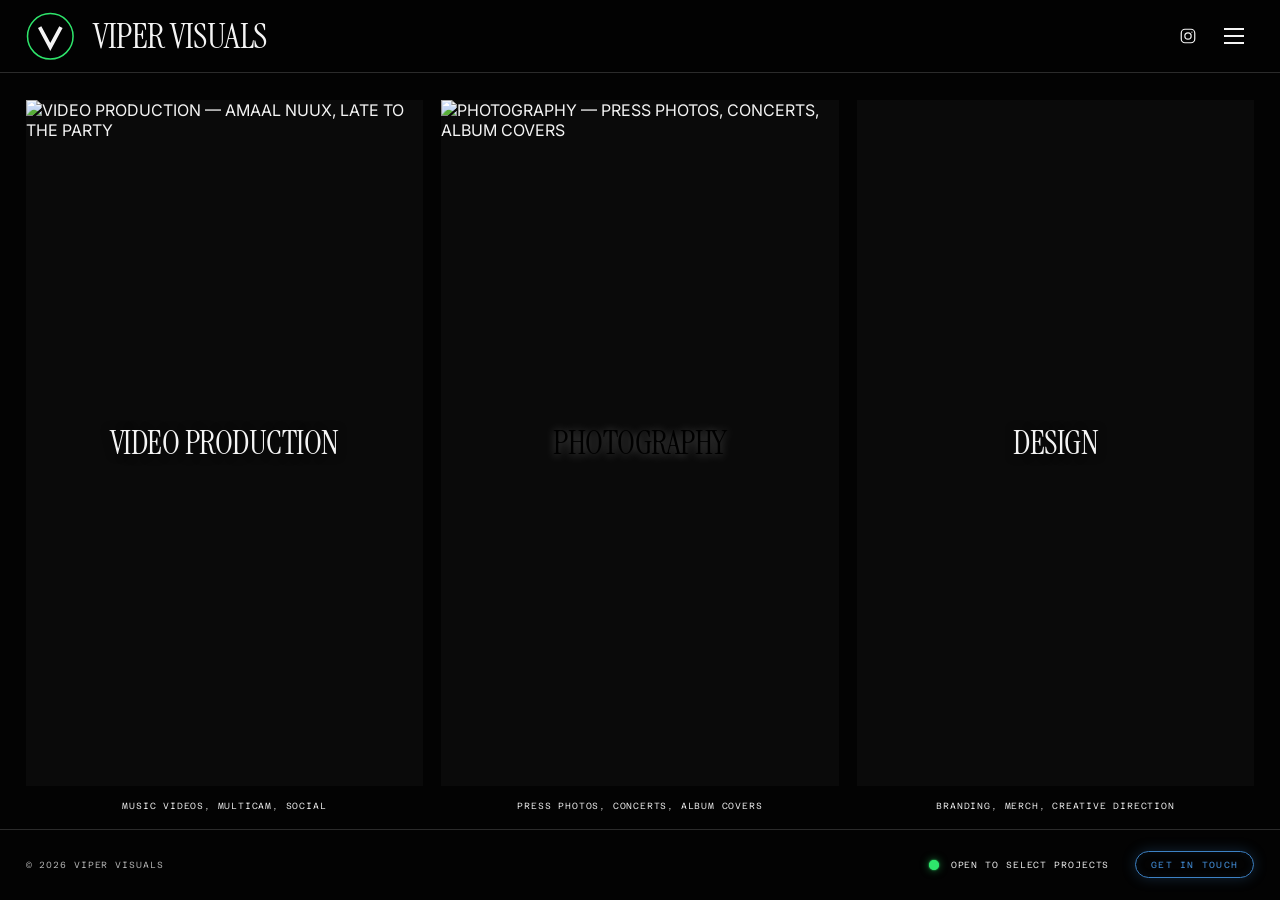
==== index.html @ f253864c "Inner pages mirror homepage: section-nav cards + new card copy; Instagram removed from menu Co-autho" ====
<!DOCTYPE html>
<html lang="en">
<head>
  <meta charset="UTF-8">
  <meta name="viewport" content="width=device-width, initial-scale=1.0">
  <title>VIPER VISUALS</title>
  <meta name="description" content="TORONTO-BASED CREATIVE DIRECTOR, VIDEOGRAPHER & PHOTOGRAPHER CREATING BOLD MUSIC VIDEOS, SOCIAL CONTENT, AND VISUAL DESIGN FOR ARTISTS & BRANDS WORLDWIDE.">
  <link rel="icon" type="image/gif" href="https://cdn.myportfolio.com/9844ffef-896f-4abd-b0bc-bec392563aaf/4862593e-65ee-498d-8f15-ce9776c79be1_rwc_208x220x638x638x4096.gif?h=65514d942333bce1de5e08b469adcd14">
  <link rel="preconnect" href="https://fonts.googleapis.com">
  <link rel="preconnect" href="https://fonts.gstatic.com" crossorigin>
  <link href="https://fonts.googleapis.com/css2?family=Inter:wght@500;700;800;900&family=Azeret+Mono:wght@200;300;400&family=Instrument+Serif&display=swap" rel="stylesheet">
  <link rel="stylesheet" href="assets/css/styles.css">
</head>
<body>

  <header class="site-header">
    <div class="header-inner">
      <div class="header-start">
      <a class="brand-logo" href="index.html" aria-label="VIPER VISUALS — HOME">
        <span class="logo-spin">
          <img src="https://cdn.myportfolio.com/9844ffef-896f-4abd-b0bc-bec392563aaf/4862593e-65ee-498d-8f15-ce9776c79be1_rwc_208x220x638x638x4096.gif?h=65514d942333bce1de5e08b469adcd14" alt="VIPER VISUALS LOGO" referrerpolicy="no-referrer" onerror="this.parentElement.classList.add('logo-fallback')">
          <svg class="logo-fallback-mark" viewBox="0 0 64 64" aria-hidden="true"><circle cx="32" cy="32" r="30" fill="none" stroke="#2ee56b" stroke-width="2"/><path d="M18 20 L32 46 L46 20" fill="none" stroke="#f4f4f4" stroke-width="5"/></svg>
        </span>
      </a>
      <a class="brand-name" href="index.html">VIPER VISUALS</a>
      </div>
      <div class="header-end">
        <a class="ig-link" href="https://www.instagram.com/thevipervisuals/" target="_blank" rel="noopener" aria-label="INSTAGRAM">
          <svg viewBox="0 0 24 24" fill="none" stroke-width="1.6" aria-hidden="true">
            <rect x="3" y="3" width="18" height="18" rx="5"/>
            <circle cx="12" cy="12" r="4.2"/>
            <circle cx="17.2" cy="6.8" r="0.9" fill="currentColor" stroke="none"/>
          </svg>
        </a>
        <button class="menu-btn" aria-expanded="false" aria-controls="site-menu">
          <span></span><span></span><span></span>
          <span class="sr-only">MENU</span>
        </button>
      </div>
    </div>
    <nav id="site-menu" class="site-menu" aria-label="MAIN MENU">
      <ul>
        <li><a class="menu-link" href="index.html" aria-current="page">HOME</a></li>
        <li><a class="menu-link" href="video-production.html">VIDEO PRODUCTION</a></li>
        <li><a class="menu-link" href="photography.html">PHOTOGRAPHY</a></li>
        <li><a class="menu-link" href="design.html">DESIGN</a></li>
        <li><a class="menu-link" href="contact.html">CONTACT</a></li>
      </ul>
    </nav>
  </header>

  <main>
    <!-- PAGES -->
    <section class="pages-grid" aria-label="PAGES">
      <a class="page-card reveal" href="video-production.html">
        <span class="card-media">
          <img src="https://cdn.myportfolio.com/9844ffef-896f-4abd-b0bc-bec392563aaf/73fd5890-8229-4748-9e6f-3220c53ed5e3_carw_4x3x5120.gif?h=74c5c43b46e9473159f06a3eafb1ee37" alt="VIDEO PRODUCTION — AMAAL NUUX, LATE TO THE PARTY" loading="eager" referrerpolicy="no-referrer">
          <h2 class="card-title">VIDEO PRODUCTION</h2>
        </span>
        <p class="card-desc">MUSIC VIDEOS, MULTICAM, SOCIAL</p>
      </a>

      <a class="page-card reveal" href="photography.html">
        <span class="card-media">
          <img src="https://cdn.myportfolio.com/9844ffef-896f-4abd-b0bc-bec392563aaf/80662403-5e3b-4675-8388-42925cc19fa2_rw_1200.jpg?h=569a7ff99006b817c26c7671c16d99c1" alt="PHOTOGRAPHY — PRESS PHOTOS, CONCERTS, ALBUM COVERS" loading="eager" referrerpolicy="no-referrer">
          <h2 class="card-title on-light">PHOTOGRAPHY</h2>
        </span>
        <p class="card-desc">PRESS PHOTOS, CONCERTS, ALBUM COVERS</p>
      </a>

      <a class="page-card reveal" href="design.html">
        <span class="card-media stack">
          <img src="https://cdn.myportfolio.com/9844ffef-896f-4abd-b0bc-bec392563aaf/b6b20203-a625-4d43-b919-d3b11c50da83_rw_1920.jpg?h=2e42c3aa8d475a5ec72bd8544a825964" alt="DESIGN — HOLOGRAMME BRAND IDENTITY" loading="eager" referrerpolicy="no-referrer">
          <img src="https://cdn.myportfolio.com/9844ffef-896f-4abd-b0bc-bec392563aaf/571da5f2-b58e-45b6-a534-6ddd43434285_rw_1920.jpg?h=be4ab4c22f4956bb992b1a386523c1dd" alt="DESIGN — LOGO VARIATIONS" loading="eager" referrerpolicy="no-referrer">
          <img src="https://cdn.myportfolio.com/9844ffef-896f-4abd-b0bc-bec392563aaf/77bdf339-7cfa-4d4c-bf39-3b2779031516_rw_1920.jpg?h=73864d3dd53551f6b1b6efc32bbef86d" alt="DESIGN — SOUNDS LIKE A MEMORY CLOTHING" loading="eager" referrerpolicy="no-referrer">
          <h2 class="card-title">DESIGN</h2>
        </span>
        <p class="card-desc">BRANDING, MERCH, CREATIVE DIRECTION</p>
      </a>
    </section>

    <!-- SECOND FULL-WIDTH LINE -->
    <div class="rule" role="presentation"></div>

    <!-- STATUS BAR -->
    <section class="status-bar" aria-label="STATUS">
      <span class="status-copy">© 2026 VIPER VISUALS</span>
      <div class="status-end">
        <p class="status-left"><span class="pulse-dot" aria-hidden="true"></span>OPEN TO SELECT PROJECTS</p>
        <a class="btn-nova" href="contact.html">GET IN TOUCH</a>
      </div>
    </section>
  </main>

  <script src="assets/js/main.js"></script>
</body>
</html>
---- assets/css/styles.css ----
/* ============================================================
   VIPER VISUALS — GLOBAL STYLESHEET
   Fonts: Instrument Serif (brand + page headers + menu)
          Inter (body / UI text — ALL CAPS)
          Azeret Mono (descriptions — light)
   Layout: fixed viewport, NO vertical scroll.
           Header + status bar pinned by flex column;
           inner pages scroll HORIZONTALLY.
   ============================================================ */

:root {
  --bg: #030303;
  --bg-soft: #0a0a0a;
  --ink: #f4f4f4;
  --muted: #b8b8b8;
  --line: rgba(244, 244, 244, 0.16);
  --line-soft: rgba(244, 244, 244, 0.08);
  --accent: #3d82c6;              /* viper blue — matched to logo */
  --accent-glow: rgba(61, 130, 198, 0.5);
  --dot: #2ee56b;                 /* "online" green */
  --dot-glow: rgba(46, 229, 107, 0.55);
  --sans: "Inter", "Helvetica Neue", Helvetica, Arial, sans-serif;
  --serif: "Instrument Serif", Georgia, "Times New Roman", serif;
  --mono: "Azeret Mono", "SFMono-Regular", Menlo, Consolas, monospace;
  --gutter: clamp(18px, 2vw, 28px);
  --header-h: clamp(64px, 8vh, 92px);
  --top-gap: clamp(16px, 3vh, 32px);   /* space under the header line */
  --bottom-gap: clamp(12px, 2vh, 18px);
}

* { margin: 0; padding: 0; box-sizing: border-box; }

html { height: 100%; }

body {
  height: 100dvh;
  overflow: hidden;                 /* true non-scrollable site */
  display: flex;
  flex-direction: column;
  background: var(--bg);
  color: var(--ink);
  font-family: var(--sans);
  text-transform: uppercase;
  -webkit-font-smoothing: antialiased;
}

img { display: block; max-width: 100%; }

a { color: inherit; text-decoration: none; }

::selection { background: var(--accent); color: #000; }

.sr-only {
  position: absolute; width: 1px; height: 1px;
  margin: -1px; padding: 0; border: 0;
  clip: rect(0 0 0 0); overflow: hidden; white-space: nowrap;
}

/* thin horizontal scrollbars for the strips */
.video-grid::-webkit-scrollbar,
.photo-grid::-webkit-scrollbar,
.design-grid::-webkit-scrollbar,
.pages-grid::-webkit-scrollbar { height: 6px; }
.video-grid::-webkit-scrollbar-thumb,
.photo-grid::-webkit-scrollbar-thumb,
.design-grid::-webkit-scrollbar-thumb,
.pages-grid::-webkit-scrollbar-thumb { background: var(--line); }
.video-grid, .photo-grid, .design-grid, .pages-grid { scrollbar-width: thin; scrollbar-color: var(--line) transparent; }

/* ------------------------------------------------------------
   HEADER / BANNER — always pinned at top
   ------------------------------------------------------------ */
.site-header {
  flex: none;
  position: relative;
  z-index: 60;
  background: rgba(3, 3, 3, 0.92);
  backdrop-filter: blur(8px);
  border-bottom: 1px solid var(--line); /* the line under the banner */
}

.header-inner {
  display: flex;
  align-items: center;
  justify-content: space-between;
  height: var(--header-h);
  padding: 0 var(--gutter);
}

/* logo + brand, left side */
.header-start {
  display: flex;
  align-items: center;
  gap: clamp(12px, 1.5vw, 20px);
}

/* logo, far left — the GIF animates itself */
.brand-logo { line-height: 0; }

.logo-spin {
  position: relative;
  display: inline-block;
  height: clamp(44px, 5.4vh, 60px);
}

.logo-spin img {
  height: 100%; width: auto;
  object-fit: contain;
}

.logo-fallback-mark { display: none; height: 100%; aspect-ratio: 1; }

.logo-spin.logo-fallback img { display: none; }
.logo-spin.logo-fallback .logo-fallback-mark { display: block; }

/* brand name, left beside the logo */
.brand-name {
  font-family: var(--serif);
  font-weight: 400;
  font-size: clamp(1.3rem, 2.8vw, 2.2rem);
  letter-spacing: -0.015em;
  white-space: nowrap;
  transition: color 0.25s ease;
}
.brand-name:hover { color: var(--accent); }

/* instagram + burger, far right */
.header-end {
  display: flex;
  align-items: center;
  gap: clamp(12px, 1.4vw, 18px);
}

.menu-btn {
  width: 40px; height: 40px;
  display: inline-flex;
  flex-direction: column;
  align-items: center;
  justify-content: center;
  gap: 5px;
  background: none; border: 0; cursor: pointer;
}
.menu-btn span:not(.sr-only) {
  display: block;
  width: 20px; height: 2px;
  background: var(--ink);
  transition: transform 0.3s ease, opacity 0.3s ease;
}
.menu-btn:hover span:not(.sr-only) { background: var(--accent); }

.menu-btn[aria-expanded="true"] span:nth-child(1) { transform: translateY(7px) rotate(45deg); }
.menu-btn[aria-expanded="true"] span:nth-child(2) { opacity: 0; }
.menu-btn[aria-expanded="true"] span:nth-child(3) { transform: translateY(-7px) rotate(-45deg); }

/* drop-down menu */
.site-menu {
  position: absolute;
  top: 100%; left: 0; right: 0;
  background: var(--bg);
  border-bottom: 1px solid var(--line);
  overflow: hidden;
  max-height: 0;
  transition: max-height 0.4s ease;
}
.site-menu.open { max-height: 460px; }

.site-menu ul { list-style: none; padding: 12px var(--gutter) 20px; }

.site-menu a.menu-link {
  display: flex;
  justify-content: flex-end;
  align-items: baseline;
  padding: 13px 4px;
  border-bottom: 1px solid var(--line-soft);
  font-family: var(--serif);
  font-weight: 400;
  font-size: clamp(1rem, 2.4vw, 1.4rem);
  letter-spacing: -0.015em;
  transition: color 0.2s ease, padding-right 0.2s ease;
}
.site-menu a.menu-link:hover { color: var(--accent); padding-right: 12px; }
.site-menu a.menu-link[aria-current="page"] { color: var(--accent); }

/* ------------------------------------------------------------
   MAIN — fills the viewport between header and status bar
   ------------------------------------------------------------ */
main {
  flex: 1;
  min-height: 0;
  display: flex;
  flex-direction: column;
}

/* ------------------------------------------------------------
   HOME — three tall cards filling the viewport
   ------------------------------------------------------------ */
.pages-grid {
  flex: 1;
  min-height: 0;
  display: grid;
  grid-template-columns: repeat(3, 1fr);
  gap: clamp(14px, 1.4vw, 20px);
  padding: var(--top-gap) var(--gutter) var(--bottom-gap);
}

.page-card { display: flex; flex-direction: column; min-height: 0; }

.card-media {
  position: relative;
  display: block;
  flex: 1;
  min-height: 0;
  overflow: hidden;
  background: var(--bg-soft);
}

.card-media img {
  width: 100%; height: 100%;
  object-fit: cover;
  transition: filter 0.55s ease, transform 0.9s cubic-bezier(0.2, 0.6, 0.2, 1);
}

/* hover: invert the image */
.page-card:hover .card-media img,
.page-card:focus-visible .card-media img {
  filter: invert(1);
  transform: scale(1.04);
}

/* stacked images flipping like a GIF (design card) — rapid fire */
.card-media.stack img {
  position: absolute; inset: 0;
  opacity: 0;
  animation: flip 1.2s linear infinite;
}
.card-media.stack img:nth-of-type(1) { animation-delay: 0s; }
.card-media.stack img:nth-of-type(2) { animation-delay: 0.4s; }
.card-media.stack img:nth-of-type(3) { animation-delay: 0.8s; }
@keyframes flip {
  0%, 33.32%   { opacity: 1; }
  33.33%, 100% { opacity: 0; }
}
@media (prefers-reduced-motion: reduce) {
  .card-media.stack img { animation: none; opacity: 1; }
  .card-media.stack img:nth-of-type(n+2) { opacity: 0; }
}

.card-title {
  position: absolute;
  left: 0; right: 0; top: 50%;
  transform: translateY(-50%);
  text-align: center;
  font-family: var(--serif);
  font-weight: 400;
  font-size: clamp(1.3rem, 2.6vw, 2.5rem);
  letter-spacing: -0.015em;
  line-height: 1.1;
  text-shadow: 0 1px 10px rgba(0, 0, 0, 0.55);
  pointer-events: none;
}

/* black title for light-background images */
.card-title.on-light {
  color: #000;
  text-shadow: 0 1px 10px rgba(255, 255, 255, 0.35);
}
/* when the image inverts on hover, flip the title back to white */
.page-card:hover .card-title.on-light,
.page-card:focus-visible .card-title.on-light {
  color: #fff;
  text-shadow: 0 1px 10px rgba(0, 0, 0, 0.55);
}

/* description under the box — Azeret Mono, light */
.card-desc {
  margin-top: clamp(10px, 1.6vh, 16px);
  text-align: center;
  font-family: var(--mono);
  font-weight: 300;
  font-size: clamp(0.5rem, 0.7vw, 0.65rem);
  letter-spacing: 0.09em;
  color: var(--ink);
}

/* ------------------------------------------------------------
   FULL-WIDTH RULE — sits directly above the status bar
   ------------------------------------------------------------ */
.rule {
  flex: none;
  height: 1px;
  background: var(--line);
}

/* ------------------------------------------------------------
   STATUS BAR — always pinned at bottom
   ------------------------------------------------------------ */
.status-bar {
  flex: none;
  display: flex;
  align-items: center;
  justify-content: space-between;
  gap: 14px 28px;
  padding: clamp(14px, 2.4vh, 22px) var(--gutter);
  font-family: var(--mono);
  font-weight: 300;
  font-size: clamp(0.5rem, 0.7vw, 0.65rem);
  letter-spacing: 0.1em;
}

.status-copy { color: var(--muted); }

.status-end { display: flex; align-items: center; gap: clamp(16px, 2vw, 26px); }

.status-left { display: inline-flex; align-items: center; gap: 12px; }

.pulse-dot {
  position: relative;
  width: 10px; height: 10px;
  border-radius: 50%;
  background: var(--dot);
  box-shadow: 0 0 8px var(--dot-glow), 0 0 2px var(--dot);
  flex: none;
}
.pulse-dot::after {
  content: "";
  position: absolute; inset: 0;
  border-radius: 50%;
  border: 1px solid var(--dot);
  animation: ping 2.2s ease-out infinite;
}
@keyframes ping {
  0%   { transform: scale(1);   opacity: 0.9; }
  80%  { transform: scale(2.6); opacity: 0; }
  100% { transform: scale(2.6); opacity: 0; }
}

.ig-link {
  line-height: 0;
  transition: transform 0.25s ease;
}
.ig-link svg { width: 18px; height: 18px; stroke: var(--ink); transition: stroke 0.25s ease; }
.ig-link:hover { transform: translateY(-2px); }
.ig-link:hover svg { stroke: var(--accent); }

/* "nova" get-in-touch button */
.btn-nova {
  display: inline-block;
  padding: 0.85em 1.7em;
  border: 1px solid var(--accent);
  border-radius: 999px;
  color: var(--accent);
  font-family: var(--mono);
  font-weight: 400;
  letter-spacing: 0.14em;
  box-shadow: 0 0 14px rgba(61, 130, 198, 0.28), inset 0 0 8px rgba(61, 130, 198, 0.1);
  transition: background 0.25s ease, color 0.25s ease, box-shadow 0.25s ease;
}
.btn-nova:hover {
  background: var(--accent);
  color: #000;
  box-shadow: 0 0 26px var(--accent-glow);
}

/* ------------------------------------------------------------
   INNER PAGES — compact hero + horizontal strips
   ------------------------------------------------------------ */
.page-hero {
  flex: none;
  padding: var(--top-gap) var(--gutter) clamp(10px, 1.8vh, 16px);
}
.page-hero .kicker {
  font-family: var(--mono);
  font-weight: 300;
  font-size: 0.6rem;
  letter-spacing: 0.22em;
  color: var(--accent);
  margin-bottom: 8px;
}
.page-hero h1 {
  font-family: var(--serif);
  font-weight: 400;
  font-size: clamp(1.7rem, 3.8vw, 3.1rem);
  letter-spacing: -0.015em;
  line-height: 1.02;
}
.page-hero .lede {
  margin-top: 8px;
  max-width: 90ch;
  font-family: var(--mono);
  font-weight: 300;
  font-size: clamp(0.6rem, 0.85vw, 0.75rem);
  letter-spacing: 0.08em;
  line-height: 1.7;
  color: var(--muted);
}

/* horizontal strips */
.video-grid,
.photo-grid,
.design-grid {
  flex: 1;
  min-height: 0;
  display: flex;
  gap: clamp(12px, 1.4vw, 20px);
  overflow-x: auto;
  overflow-y: hidden;
  padding: 0 var(--gutter) var(--bottom-gap);
}

/* video cards */
.video-card {
  flex: 0 0 clamp(300px, 38vw, 560px);
  display: flex;
  flex-direction: column;
  min-height: 0;
  background: none; border: 0; cursor: pointer;
  color: inherit; text-align: left;
}
.video-thumb {
  position: relative;
  flex: 1;
  min-height: 0;
  overflow: hidden;
  background: var(--bg-soft);
}
.video-thumb img { width: 100%; height: 100%; object-fit: cover; transition: filter 0.5s ease, transform 0.8s ease; }
.video-card:hover .video-thumb img { filter: invert(1); transform: scale(1.03); }

.play-badge {
  position: absolute; top: 50%; left: 50%;
  transform: translate(-50%, -50%);
  width: 56px; height: 56px;
  border: 1px solid var(--ink);
  border-radius: 50%;
  display: grid; place-items: center;
  background: rgba(0, 0, 0, 0.45);
  transition: background 0.25s ease, border-color 0.25s ease;
}
.play-badge::before {
  content: "";
  border-style: solid;
  border-width: 8px 0 8px 14px;
  border-color: transparent transparent transparent var(--ink);
  margin-left: 4px;
  transition: border-color 0.25s ease;
}
.video-card:hover .play-badge { background: var(--accent); border-color: var(--accent); }
.video-card:hover .play-badge::before { border-left-color: #000; }

.video-meta {
  display: flex;
  justify-content: space-between;
  gap: 12px;
  margin-top: 10px;
  font-family: var(--mono);
  font-weight: 300;
  font-size: 0.62rem;
  letter-spacing: 0.1em;
}
.video-meta .v-title { color: var(--ink); }
.video-meta .v-tag { color: var(--muted); flex: none; }

/* photo strip */
.photo-tile {
  position: relative;
  flex: 0 0 clamp(200px, 24vw, 340px);
  height: 100%;
  overflow: hidden;
  background: var(--bg-soft);
  border: 0; cursor: zoom-in; padding: 0;
}
.photo-tile img { width: 100%; height: 100%; object-fit: cover; transition: filter 0.5s ease, transform 0.8s ease; }
.photo-tile:hover img { filter: invert(1); transform: scale(1.04); }
.photo-tile.hide { display: none; }

/* design strip */
.design-tile {
  flex: 0 0 clamp(260px, 30vw, 420px);
  border: 1px solid var(--line-soft);
  display: flex;
  flex-direction: column;
  min-height: 0;
}
.design-tile .card-media { flex: 1; min-height: 0; }
.design-tile.type-tile {
  display: grid; place-items: center;
  background:
    repeating-linear-gradient(-45deg, transparent 0 14px, var(--line-soft) 14px 15px);
  text-align: center;
  padding: 20px;
}
.design-tile.type-tile strong {
  font-family: var(--serif);
  font-weight: 400;
  font-size: clamp(1.4rem, 2.6vw, 2.4rem);
  letter-spacing: -0.015em;
}
.design-tile.type-tile span {
  display: block;
  margin-top: 10px;
  font-family: var(--mono); font-weight: 300;
  font-size: 0.62rem; letter-spacing: 0.14em; color: var(--muted);
}
.design-tile .card-desc { padding: 0 10px var(--bottom-gap); }

/* ------------------------------------------------------------
   CONTACT
   ------------------------------------------------------------ */
.contact-wrap {
  flex: 1;
  min-height: 0;
  display: grid;
  grid-template-columns: 1fr 1fr;
  gap: clamp(28px, 4vw, 72px);
  padding: 0 var(--gutter) var(--bottom-gap);
  overflow: hidden;
}
.contact-info p {
  font-family: var(--mono); font-weight: 300;
  font-size: 0.68rem; letter-spacing: 0.1em;
  line-height: 2.1; color: var(--muted);
}
.contact-info a { color: var(--ink); border-bottom: 1px solid var(--line); transition: color .2s ease, border-color .2s ease; }
.contact-info a:hover { color: var(--accent); border-color: var(--accent); }

.contact-form { display: grid; gap: 16px; align-content: start; }
.field label {
  display: block;
  font-family: var(--mono); font-weight: 300;
  font-size: 0.6rem; letter-spacing: 0.18em;
  color: var(--muted);
  margin-bottom: 6px;
}
.field input, .field textarea {
  width: 100%;
  background: transparent;
  border: 0;
  border-bottom: 1px solid var(--line);
  color: var(--ink);
  font-family: var(--mono);
  font-weight: 300;
  font-size: 0.75rem;
  letter-spacing: 0.06em;
  text-transform: uppercase;
  padding: 8px 2px;
  resize: none;
  transition: border-color 0.2s ease;
}
.field input:focus, .field textarea:focus { outline: none; border-color: var(--accent); }

.form-note {
  font-family: var(--mono); font-weight: 300;
  font-size: 0.62rem; letter-spacing: 0.1em;
  color: var(--accent);
  min-height: 1.2em;
}

/* ------------------------------------------------------------
   MODAL (video player + lightbox)
   ------------------------------------------------------------ */
.modal {
  position: fixed; inset: 0; z-index: 90;
  display: none;
  align-items: center; justify-content: center;
  padding: clamp(14px, 4vw, 48px);
  background: rgba(0, 0, 0, 0.9);
}
.modal.open { display: flex; }
.modal-frame {
  position: relative;
  width: min(1100px, 100%);
  aspect-ratio: 16 / 9;
  max-height: 82dvh;
  background: #000;
  border: 1px solid var(--line);
}
.modal-frame iframe, .modal-frame img,
.modal-body iframe, .modal-body img { width: 100%; height: 100%; object-fit: contain; border: 0; }
.modal-body { position: absolute; inset: 0; }
.modal-close {
  position: absolute; top: -40px; right: 0;
  background: none; border: 0; cursor: pointer;
  color: var(--ink);
  font-family: var(--mono); font-weight: 300;
  font-size: 0.65rem; letter-spacing: 0.2em;
}
.modal-close:hover { color: var(--accent); }

/* ------------------------------------------------------------
   REVEAL ON SCROLL (entrance only — page never scrolls)
   ------------------------------------------------------------ */
.reveal { opacity: 0; transform: translateY(14px); transition: opacity 0.7s ease, transform 0.7s ease; }
.reveal.in { opacity: 1; transform: none; }
@media (prefers-reduced-motion: reduce) {
  .reveal { opacity: 1; transform: none; transition: none; }
}

/* ------------------------------------------------------------
   RESPONSIVE
   ------------------------------------------------------------ */
@media (max-width: 980px) {
  .video-card { flex-basis: 62vw; }
  .photo-tile { flex-basis: 40vw; }
  .design-tile { flex-basis: 62vw; }
  .contact-wrap { grid-template-columns: 1fr; overflow-y: auto; }
  .page-hero .lede { display: none; }
}

@media (max-width: 860px) {
  .pages-grid { display: flex; overflow-x: auto; overflow-y: hidden; }
  .page-card { flex: 0 0 78vw; }
  .status-bar { flex-direction: column; align-items: center; gap: 10px; padding: 12px var(--gutter); }
}
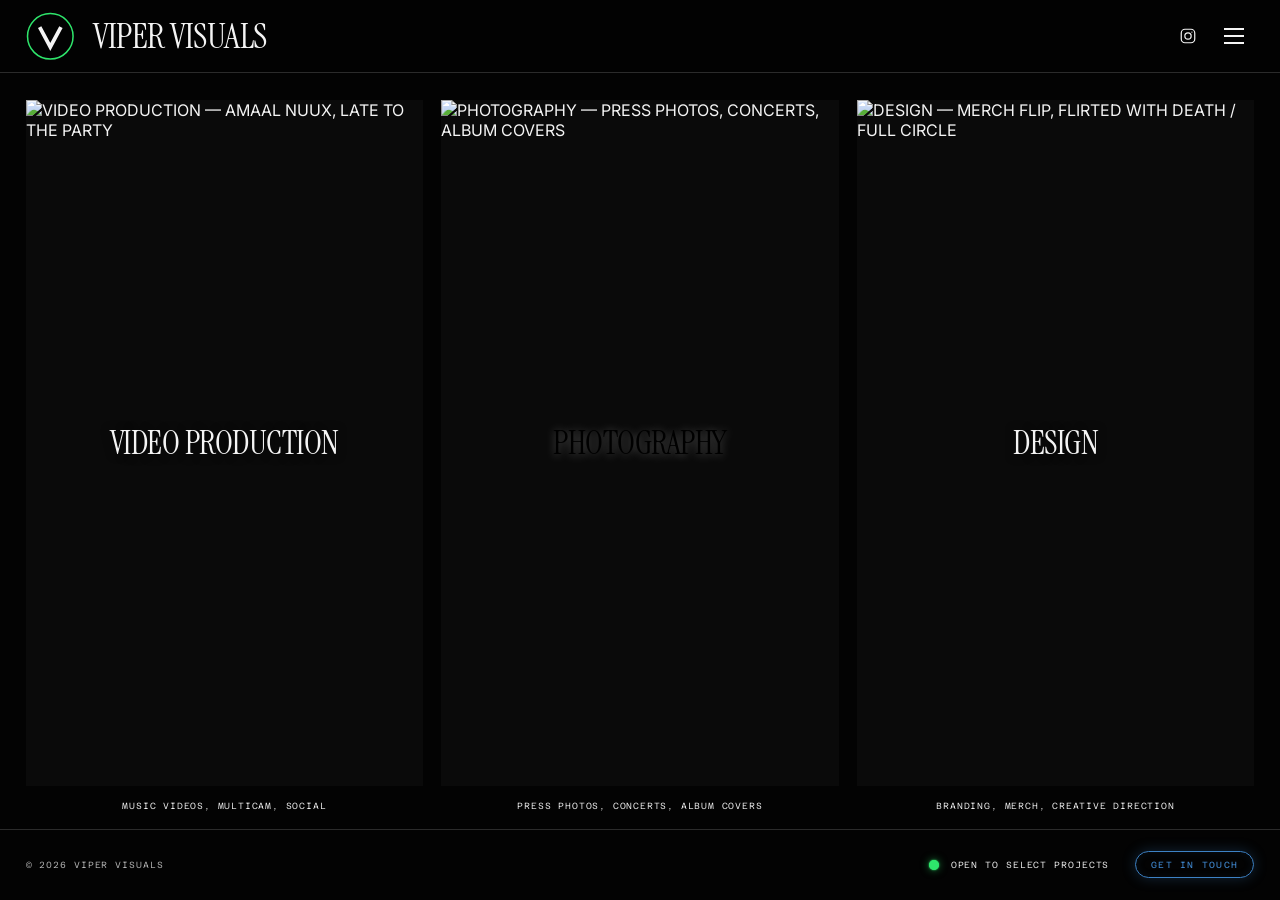
==== commit 66b70665: "Design slideshow swapped for the self-animating merch flip GIF Co-authored-by: arena-agent <29705374" ====
--- a/index.html
+++ b/index.html
@@ -69,10 +69,8 @@
       </a>
 
       <a class="page-card reveal" href="design.html">
-        <span class="card-media stack">
-          <img src="https://cdn.myportfolio.com/9844ffef-896f-4abd-b0bc-bec392563aaf/b6b20203-a625-4d43-b919-d3b11c50da83_rw_1920.jpg?h=2e42c3aa8d475a5ec72bd8544a825964" alt="DESIGN — HOLOGRAMME BRAND IDENTITY" loading="eager" referrerpolicy="no-referrer">
-          <img src="https://cdn.myportfolio.com/9844ffef-896f-4abd-b0bc-bec392563aaf/571da5f2-b58e-45b6-a534-6ddd43434285_rw_1920.jpg?h=be4ab4c22f4956bb992b1a386523c1dd" alt="DESIGN — LOGO VARIATIONS" loading="eager" referrerpolicy="no-referrer">
-          <img src="https://cdn.myportfolio.com/9844ffef-896f-4abd-b0bc-bec392563aaf/77bdf339-7cfa-4d4c-bf39-3b2779031516_rw_1920.jpg?h=73864d3dd53551f6b1b6efc32bbef86d" alt="DESIGN — SOUNDS LIKE A MEMORY CLOTHING" loading="eager" referrerpolicy="no-referrer">
+        <span class="card-media">
+          <img src="https://s2.ezgif.com/tmp/ezgif-2cfe284b6911e776.gif" alt="DESIGN — MERCH FLIP, FLIRTED WITH DEATH / FULL CIRCLE" loading="eager" referrerpolicy="no-referrer">
           <h2 class="card-title">DESIGN</h2>
         </span>
         <p class="card-desc">BRANDING, MERCH, CREATIVE DIRECTION</p>
--- a/assets/css/styles.css
+++ b/assets/css/styles.css
@@ -362,6 +362,56 @@
 }
 
 /* ------------------------------------------------------------
+   INNER PAGES — homepage cards first; current card opens the strip
+   ------------------------------------------------------------ */
+.page-card.current .card-title { color: var(--accent); }
+
+.content-view {
+  flex: 1;
+  min-height: 0;
+  display: flex;
+  flex-direction: column;
+  padding-top: var(--top-gap);
+}
+.content-view[hidden] { display: none; }
+
+.strip-head {
+  flex: none;
+  display: flex;
+  align-items: flex-end;
+  justify-content: space-between;
+  gap: 14px;
+  padding: 0 var(--gutter) clamp(8px, 1.4vh, 14px);
+}
+.strip-title {
+  font-family: var(--serif);
+  font-weight: 400;
+  font-size: clamp(1.2rem, 2.4vw, 2rem);
+  letter-spacing: -0.015em;
+}
+.strip-desc {
+  font-family: var(--mono);
+  font-weight: 200;
+  font-size: 0.5rem;
+  letter-spacing: 0.22em;
+  color: var(--muted);
+  margin-top: 4px;
+}
+.back-btn {
+  background: none;
+  border: 1px solid var(--line);
+  color: var(--ink);
+  font-family: var(--mono);
+  font-weight: 300;
+  font-size: 0.55rem;
+  letter-spacing: 0.2em;
+  padding: 8px 16px;
+  cursor: pointer;
+  transition: color 0.2s ease, border-color 0.2s ease;
+}
+.back-btn:hover { color: var(--accent); border-color: var(--accent); }
+
+/* ------------------------------------------------------------
    INNER PAGES — compact hero + horizontal strips
    ------------------------------------------------------------ */
 .page-hero {
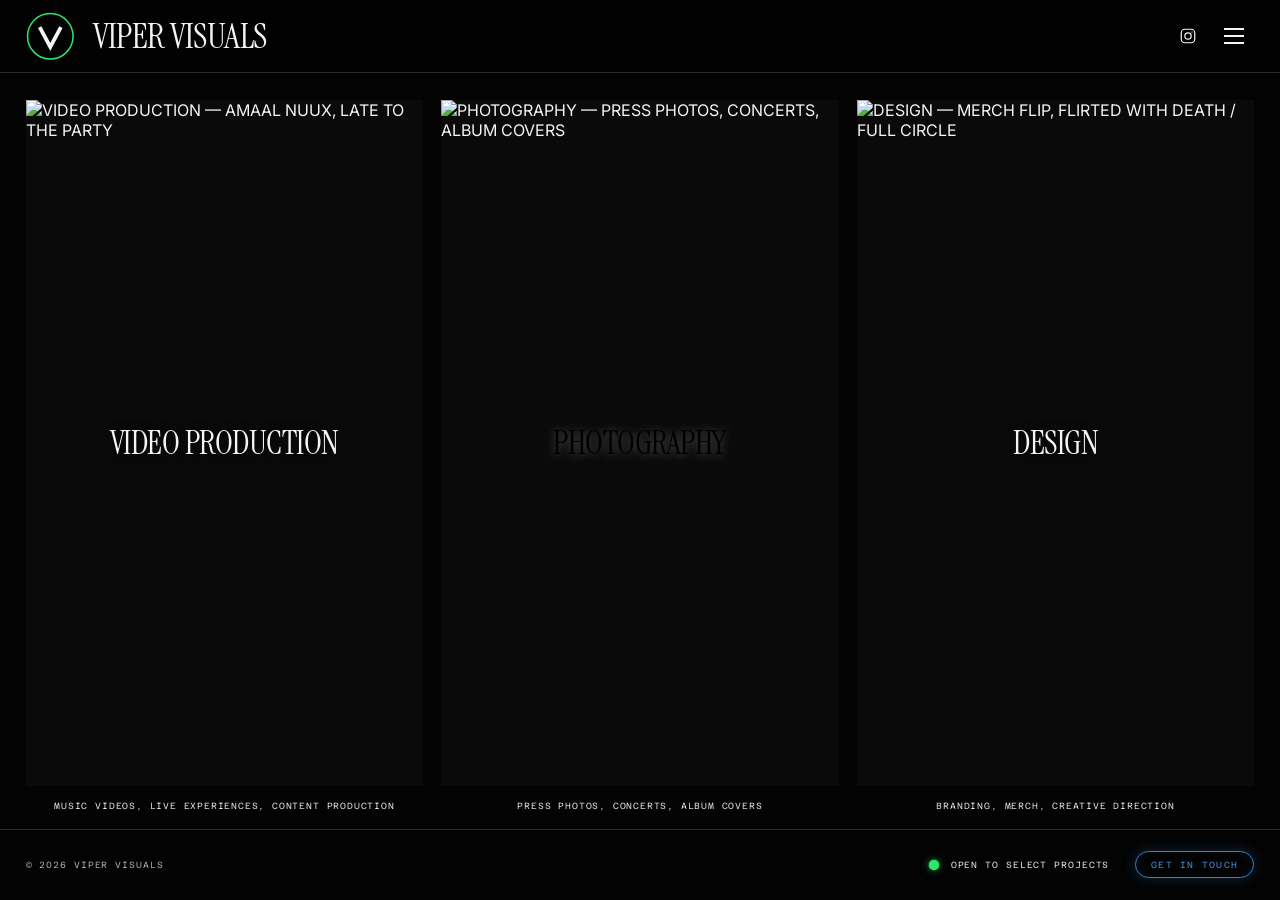
==== commit 21549226: "Homepage video card copy: MUSIC VIDEOS, LIVE EXPERIENCES, CONTENT PRODUCTION Co-authored-by: arena-a" ====
--- a/index.html
+++ b/index.html
@@ -57,7 +57,7 @@
           <img src="https://cdn.myportfolio.com/9844ffef-896f-4abd-b0bc-bec392563aaf/73fd5890-8229-4748-9e6f-3220c53ed5e3_carw_4x3x5120.gif?h=74c5c43b46e9473159f06a3eafb1ee37" alt="VIDEO PRODUCTION — AMAAL NUUX, LATE TO THE PARTY" loading="eager" referrerpolicy="no-referrer">
           <h2 class="card-title">VIDEO PRODUCTION</h2>
         </span>
-        <p class="card-desc">MUSIC VIDEOS, MULTICAM, SOCIAL</p>
+        <p class="card-desc">MUSIC VIDEOS, LIVE EXPERIENCES, CONTENT PRODUCTION</p>
       </a>
 
       <a class="page-card reveal" href="photography.html">
--- a/assets/css/styles.css
+++ b/assets/css/styles.css
@@ -410,6 +410,25 @@
   transition: color 0.2s ease, border-color 0.2s ease;
 }
 .back-btn:hover { color: var(--accent); border-color: var(--accent); }
+a.back-btn { display: inline-block; }
+
+/* category cards + category strip (video page) */
+.content-view .pages-grid { padding: 0 var(--gutter) var(--bottom-gap); }
+.cat-card {
+  background: none;
+  border: 0;
+  cursor: pointer;
+  color: inherit;
+  text-align: left;
+  font: inherit;
+}
+.cat-view {
+  flex: 1;
+  min-height: 0;
+  display: flex;
+  flex-direction: column;
+}
+.cat-view[hidden] { display: none; }
 
 /* ------------------------------------------------------------
    INNER PAGES — compact hero + horizontal strips
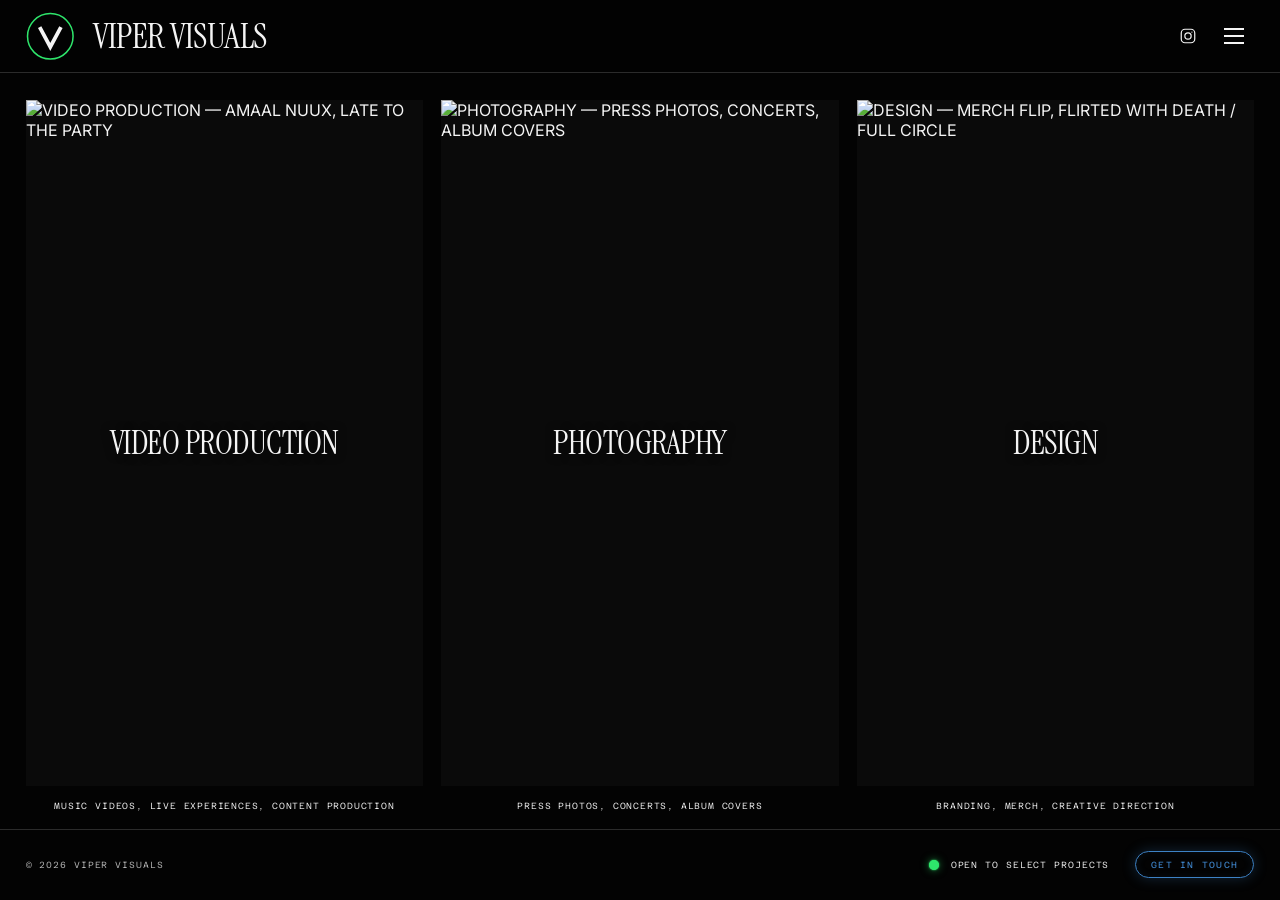
==== commit e3c11a04: "Photography card title now white Co-authored-by: arena-agent <297053741+arena-agent@users.noreply.gi" ====
--- a/index.html
+++ b/index.html
@@ -62,8 +62,8 @@
 
       <a class="page-card reveal" href="photography.html">
         <span class="card-media">
-          <img src="https://cdn.myportfolio.com/9844ffef-896f-4abd-b0bc-bec392563aaf/80662403-5e3b-4675-8388-42925cc19fa2_rw_1200.jpg?h=569a7ff99006b817c26c7671c16d99c1" alt="PHOTOGRAPHY — PRESS PHOTOS, CONCERTS, ALBUM COVERS" loading="eager" referrerpolicy="no-referrer">
-          <h2 class="card-title on-light">PHOTOGRAPHY</h2>
+          <img src="https://cdn.myportfolio.com/9844ffef-896f-4abd-b0bc-bec392563aaf/44ad4c8b-ad5c-4fe5-b5a7-69a118150242_rw_1920.jpg?h=ed93f885f0ea1225f4f84a9a00635c13" alt="PHOTOGRAPHY — PRESS PHOTOS, CONCERTS, ALBUM COVERS" loading="eager" referrerpolicy="no-referrer">
+          <h2 class="card-title">PHOTOGRAPHY</h2>
         </span>
         <p class="card-desc">PRESS PHOTOS, CONCERTS, ALBUM COVERS</p>
       </a>
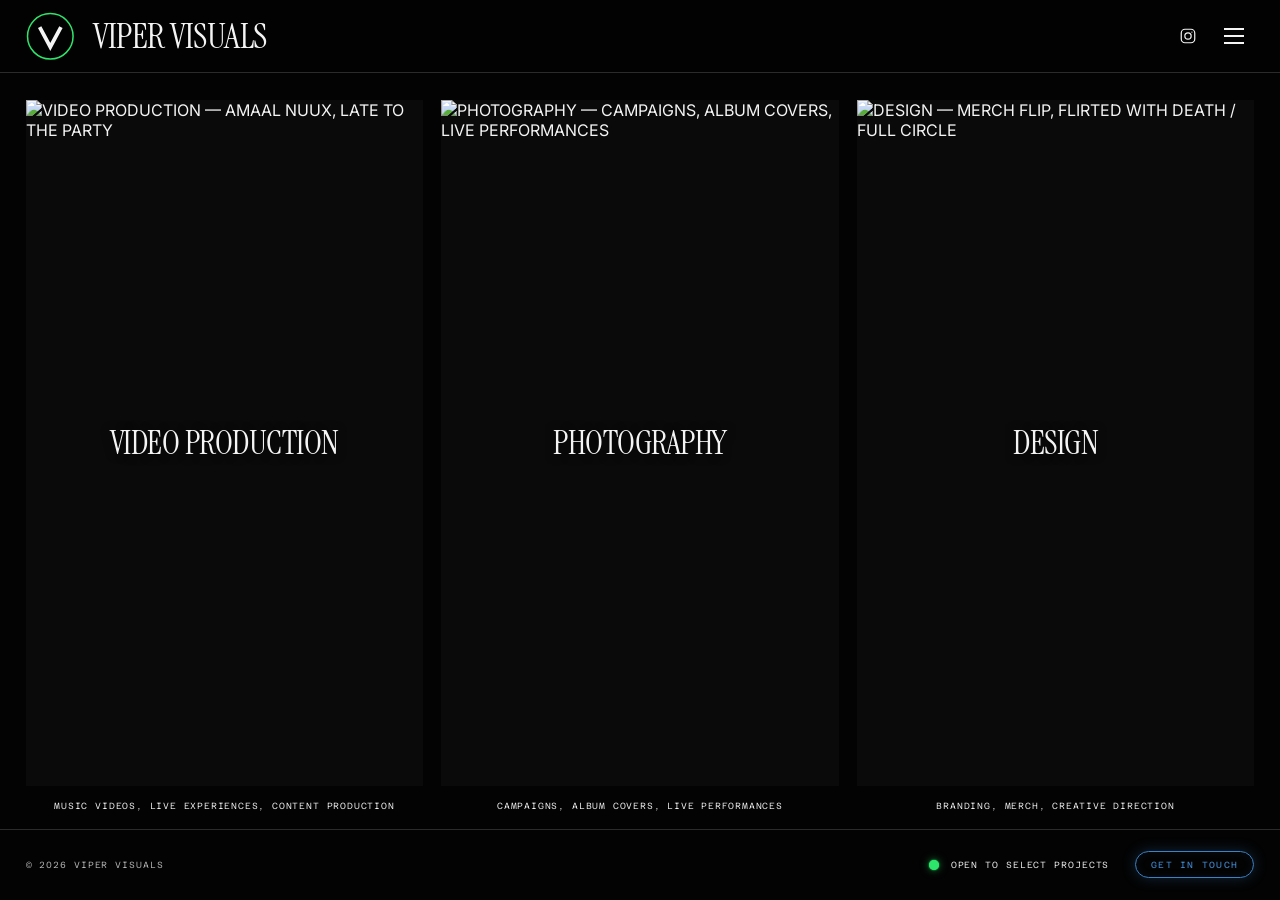
==== commit afb4c5c7: "Photography card copy: CAMPAIGNS, ALBUM COVERS, LIVE PERFORMANCES Co-authored-by: arena-agent <29705" ====
--- a/index.html
+++ b/index.html
@@ -54,7 +54,7 @@
     <section class="pages-grid" aria-label="PAGES">
       <a class="page-card reveal" href="video-production.html">
         <span class="card-media">
-          <img src="https://cdn.myportfolio.com/9844ffef-896f-4abd-b0bc-bec392563aaf/73fd5890-8229-4748-9e6f-3220c53ed5e3_carw_4x3x5120.gif?h=74c5c43b46e9473159f06a3eafb1ee37" alt="VIDEO PRODUCTION — AMAAL NUUX, LATE TO THE PARTY" loading="eager" referrerpolicy="no-referrer">
+          <img src="https://cdn.myportfolio.com/9844ffef-896f-4abd-b0bc-bec392563aaf/b8b37835-6914-4f17-9048-c44a35a0fabd_rwc_212x0x457x343x457.gif?h=58a630675171c931373f269654eabf43" alt="VIDEO PRODUCTION — AMAAL NUUX, LATE TO THE PARTY" loading="eager" referrerpolicy="no-referrer">
           <h2 class="card-title">VIDEO PRODUCTION</h2>
         </span>
         <p class="card-desc">MUSIC VIDEOS, LIVE EXPERIENCES, CONTENT PRODUCTION</p>
@@ -62,10 +62,10 @@
 
       <a class="page-card reveal" href="photography.html">
         <span class="card-media">
-          <img src="https://cdn.myportfolio.com/9844ffef-896f-4abd-b0bc-bec392563aaf/44ad4c8b-ad5c-4fe5-b5a7-69a118150242_rw_1920.jpg?h=ed93f885f0ea1225f4f84a9a00635c13" alt="PHOTOGRAPHY — PRESS PHOTOS, CONCERTS, ALBUM COVERS" loading="eager" referrerpolicy="no-referrer">
+          <img src="https://cdn.myportfolio.com/9844ffef-896f-4abd-b0bc-bec392563aaf/44ad4c8b-ad5c-4fe5-b5a7-69a118150242_rw_1920.jpg?h=ed93f885f0ea1225f4f84a9a00635c13" alt="PHOTOGRAPHY — CAMPAIGNS, ALBUM COVERS, LIVE PERFORMANCES" loading="eager" referrerpolicy="no-referrer">
           <h2 class="card-title">PHOTOGRAPHY</h2>
         </span>
-        <p class="card-desc">PRESS PHOTOS, CONCERTS, ALBUM COVERS</p>
+        <p class="card-desc">CAMPAIGNS, ALBUM COVERS, LIVE PERFORMANCES</p>
       </a>
 
       <a class="page-card reveal" href="design.html">
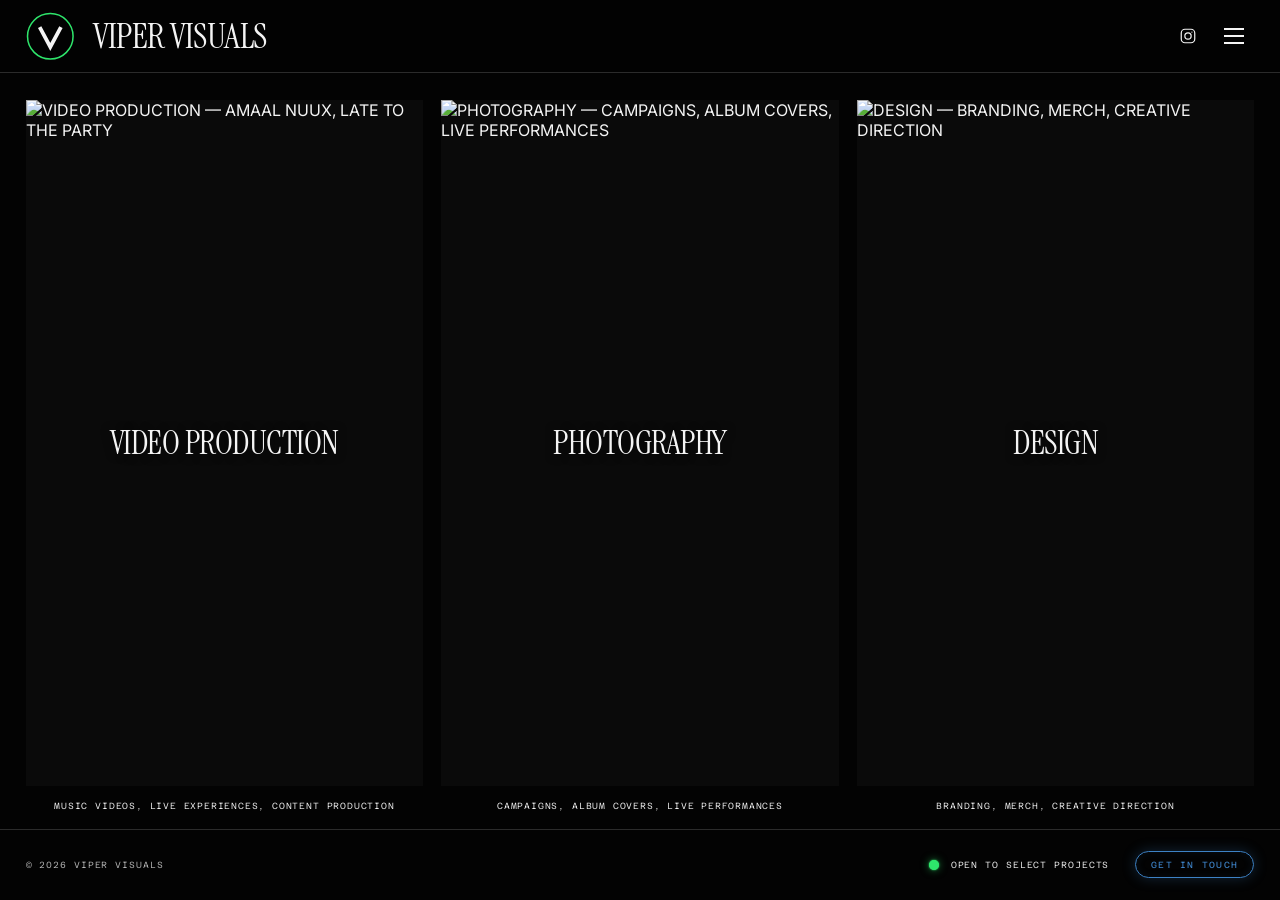
==== commit 4cfdb150: "Design placeholder: swap dead ezgif hotlink for stable CDN images from /design Co-authored-by: arena" ====
--- a/index.html
+++ b/index.html
@@ -70,7 +70,7 @@
 
       <a class="page-card reveal" href="design.html">
         <span class="card-media">
-          <img src="https://s2.ezgif.com/tmp/ezgif-2cfe284b6911e776.gif" alt="DESIGN — MERCH FLIP, FLIRTED WITH DEATH / FULL CIRCLE" loading="eager" referrerpolicy="no-referrer">
+          <img src="https://cdn.myportfolio.com/9844ffef-896f-4abd-b0bc-bec392563aaf/b6b20203-a625-4d43-b919-d3b11c50da83_rw_1920.jpg?h=2e42c3aa8d475a5ec72bd8544a825964" alt="DESIGN — BRANDING, MERCH, CREATIVE DIRECTION" loading="eager" referrerpolicy="no-referrer">
           <h2 class="card-title">DESIGN</h2>
         </span>
         <p class="card-desc">BRANDING, MERCH, CREATIVE DIRECTION</p>
--- a/assets/css/styles.css
+++ b/assets/css/styles.css
@@ -532,8 +532,9 @@
 /* photo strip */
 .photo-tile {
   position: relative;
-  flex: 0 0 clamp(200px, 24vw, 340px);
+  flex: none;
   height: 100%;
+  aspect-ratio: 4 / 5;          /* 4x5 portrait crops */
   overflow: hidden;
   background: var(--bg-soft);
   border: 0; cursor: zoom-in; padding: 0;
@@ -669,7 +670,6 @@
    ------------------------------------------------------------ */
 @media (max-width: 980px) {
   .video-card { flex-basis: 62vw; }
-  .photo-tile { flex-basis: 40vw; }
   .design-tile { flex-basis: 62vw; }
   .contact-wrap { grid-template-columns: 1fr; overflow-y: auto; }
   .page-hero .lede { display: none; }
